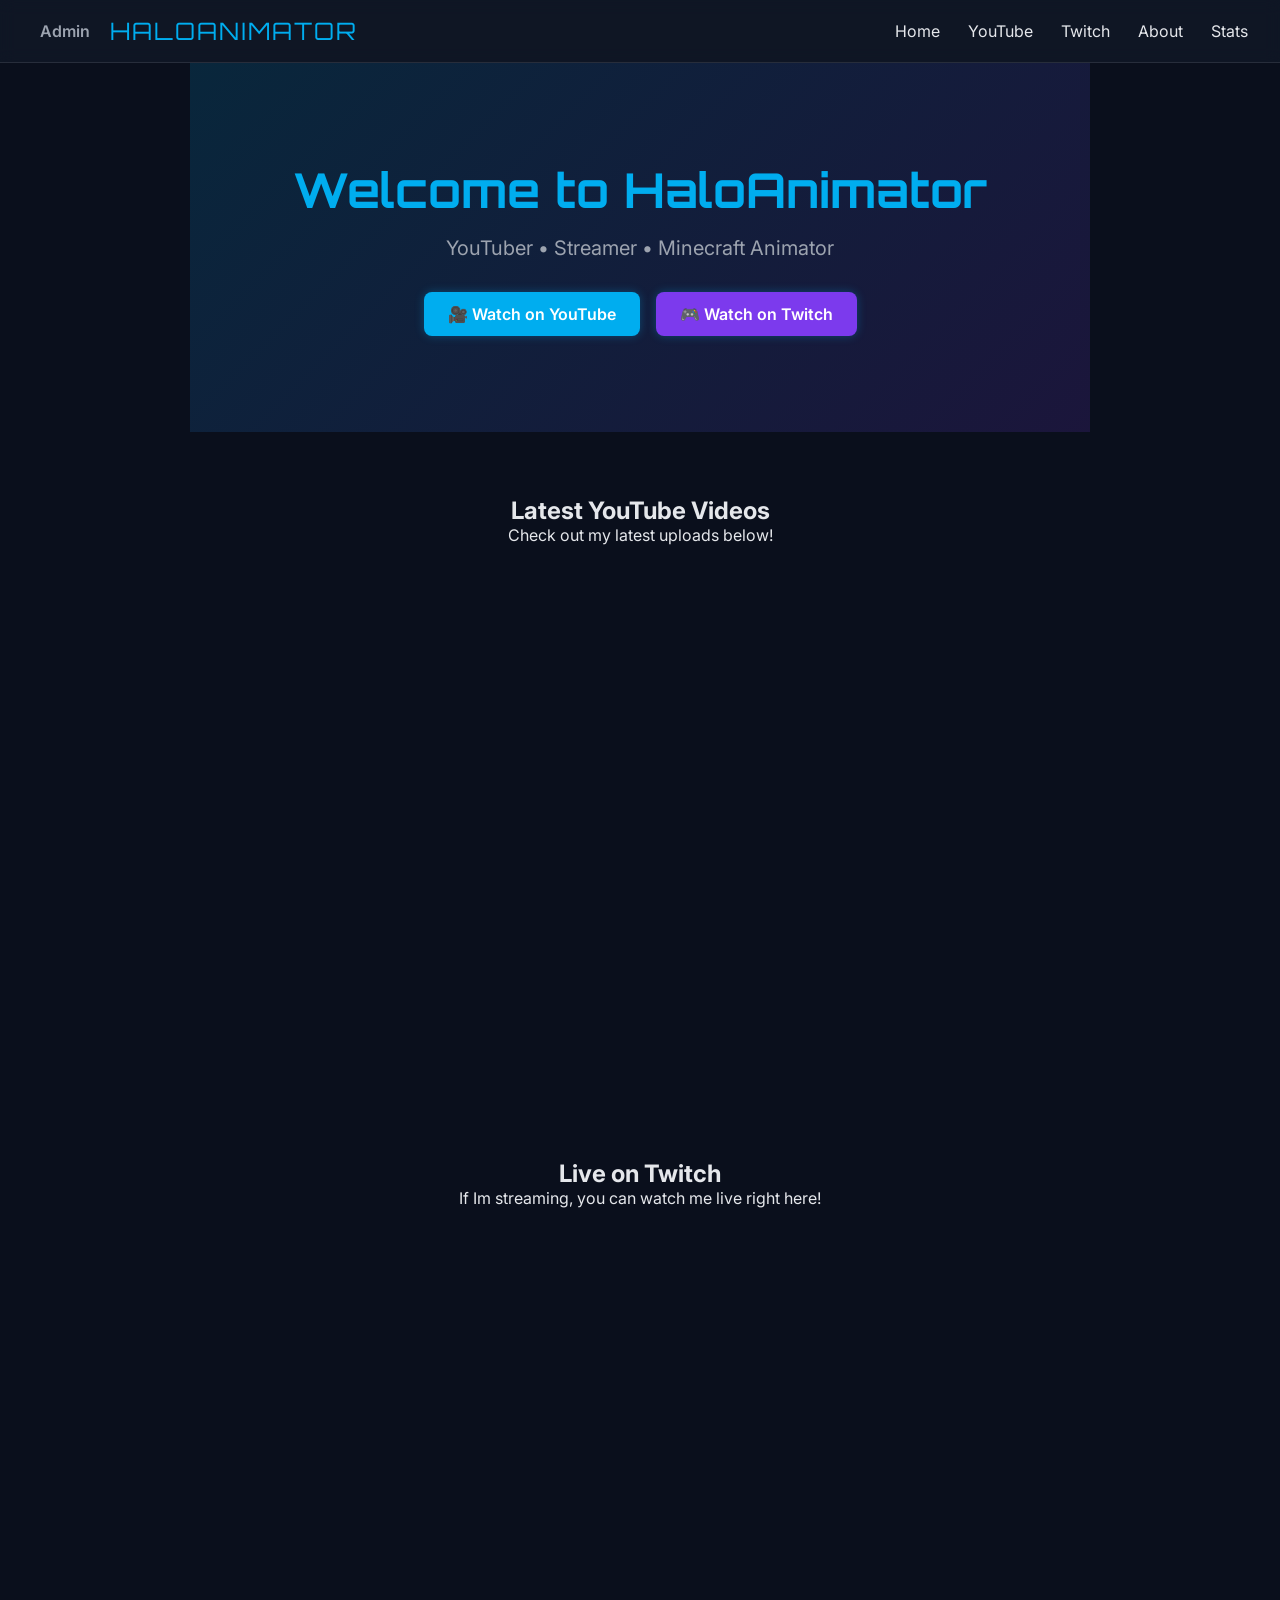
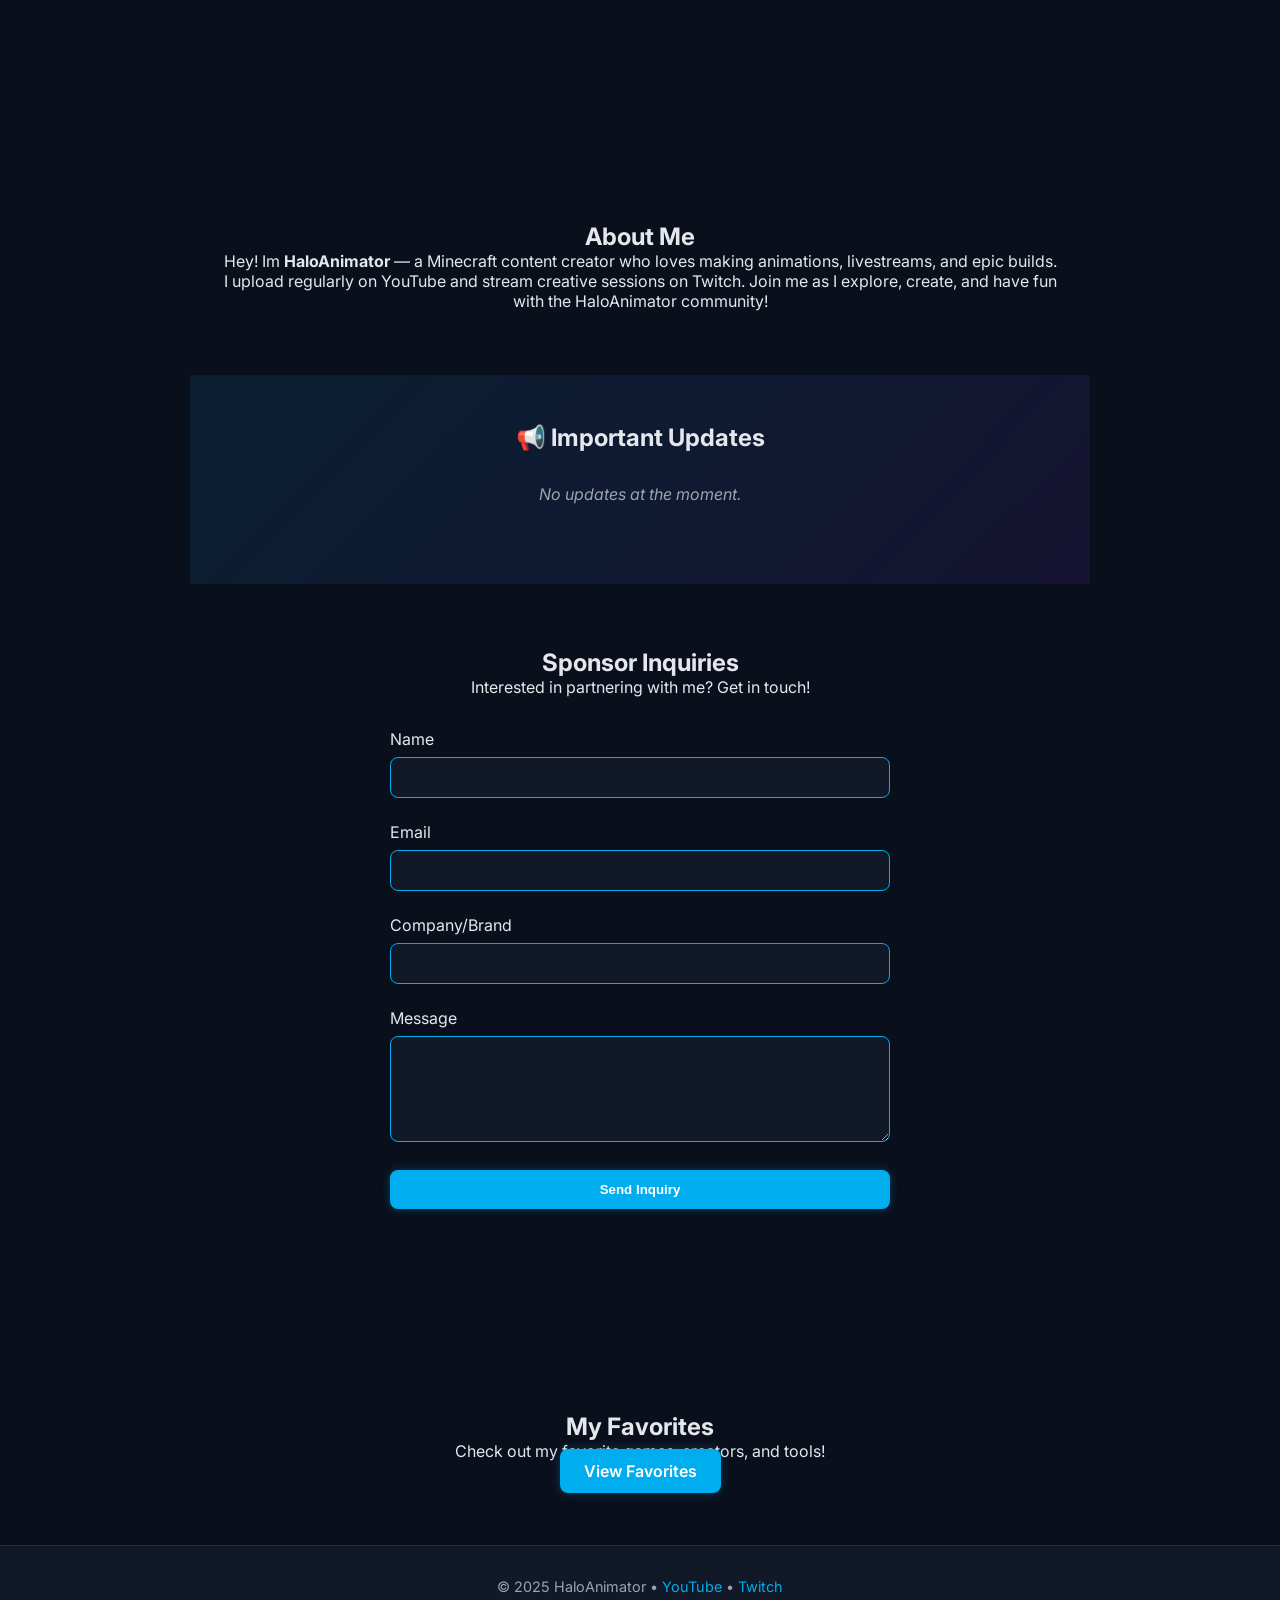
==== index.html @ 28ad97d0 "Main website Main First version" ====
<!DOCTYPE html>
<html lang="en">
<head>
  <meta charset="UTF-8" />
  <meta name="viewport" content="width=device-width, initial-scale=1.0" />
  <title>HaloAnimator | YouTuber & Streamer</title>
  <link rel="stylesheet" href="css/style.css">
</head>

<body>
  <header>
    <div class="left-group">
      <a href="admin_login.html" class="admin-link">Admin</a>
      <div class="logo">HaloAnimator</div>
    </div>
    <nav>
      <a href="#home">Home</a>
      <a href="#youtube">YouTube</a>
      <a href="#twitch">Twitch</a>
      <a href="#about">About</a>
      <a href="stats.html">Stats</a>
    </nav>
  </header>

  <section id="home" class="hero">
    <h1>Welcome to HaloAnimator</h1>
    <p>YouTuber • Streamer • Minecraft Animator</p>
    <div class="buttons">
      <a href="https://www.youtube.com/@HalloAnimator" target="_blank" class="btn btn-primary">🎥 Watch on YouTube</a>
      <a href="https://www.twitch.tv/haloanimatoryt" target="_blank" class="btn btn-secondary">🎮 Watch on Twitch</a>
    </div>
  </section>

  <section id="youtube">
    <h2>Latest YouTube Videos</h2>
    <p>Check out my latest uploads below!</p>
    <iframe src="https://www.youtube.com/embed?listType=user_uploads&list=HalloAnimator"></iframe>
  </section>

  <section id="twitch">
    <h2>Live on Twitch</h2>
    <p>If Im streaming, you can watch me live right here!</p>
    <iframe src="https://player.twitch.tv/?channel=haloanimatoryt&parent=example.com" allowfullscreen></iframe>
  </section>

  <section id="about">
    <h2>About Me</h2>
    <p>Hey! Im <strong>HaloAnimator</strong> — a Minecraft content creator who loves making animations, livestreams, and epic builds.  
      I upload regularly on YouTube and stream creative sessions on Twitch. Join me as I explore, create, and have fun with the HaloAnimator community!</p>
  </section>

  <!-- Admin Messages Display -->
  <section id="admin-messages" style="background: linear-gradient(135deg, rgba(0,173,239,0.1), rgba(124,58,237,0.1)); padding: 3rem 1rem;">
    <h2>📢 Important Updates</h2>
    <div id="viewer-messages" style="max-width: 800px; margin: 2rem auto; display: grid; gap: 1rem;">
      <p style="color: var(--muted); font-style: italic;">No updates at the moment.</p>
    </div>
  </section>

  <section id="sponsors">
    <h2>Sponsor Inquiries</h2>
    <p>Interested in partnering with me? Get in touch!</p>
    <form style="max-width: 500px; margin: 2rem auto; text-align: left;" action="mailto:a083024@kitszh.ch" method="POST" enctype="text/plain">
      <div style="margin-bottom: 1.5rem;">
        <label for="name" style="display: block; margin-bottom: 0.5rem; color: var(--text);">Name</label>
        <input type="text" id="name" name="name" required style="width: 100%; padding: 0.75rem; border: 1px solid var(--primary); border-radius: 8px; background: var(--surface); color: var(--text);">
      </div>
      <div style="margin-bottom: 1.5rem;">
        <label for="email" style="display: block; margin-bottom: 0.5rem; color: var(--text);">Email</label>
        <input type="email" id="email" name="email" required style="width: 100%; padding: 0.75rem; border: 1px solid var(--primary); border-radius: 8px; background: var(--surface); color: var(--text);">
      </div>
      <div style="margin-bottom: 1.5rem;">
        <label for="company" style="display: block; margin-bottom: 0.5rem; color: var(--text);">Company/Brand</label>
        <input type="text" id="company" name="company" style="width: 100%; padding: 0.75rem; border: 1px solid var(--primary); border-radius: 8px; background: var(--surface); color: var(--text);">
      </div>
      <div style="margin-bottom: 1.5rem;">
        <label for="message" style="display: block; margin-bottom: 0.5rem; color: var(--text);">Message</label>
        <textarea id="message" name="message" rows="5" required style="width: 100%; padding: 0.75rem; border: 1px solid var(--primary); border-radius: 8px; background: var(--surface); color: var(--text); font-family: 'Inter', sans-serif;"></textarea>
      </div>
      <button type="submit" class="btn btn-primary" style="width: 100%;">Send Inquiry</button>
    </form>
  </section>
  <section id="favorites" style="margin-top: 43px;">
    <h2>My Favorites</h2>
    <p>Check out my favorite games, creators, and tools!</p>
    <a href="favorite.html" class="btn btn-primary">View Favorites</a>
  </section>
  <footer>
    <p>© 2025 HaloAnimator • <a href="https://www.youtube.com/@HalloAnimator" target="_blank">YouTube</a> • <a href="https://www.twitch.tv/haloanimatoryt" target="_blank">Twitch</a></p>
  </footer>

  <script>
    // Display admin messages on the viewer page
    function loadViewerMessages() {
      var messages = JSON.parse(localStorage.getItem('admin-messages') || '[]');
      var viewerMessages = document.getElementById('viewer-messages');

      if(messages.length === 0) {
        viewerMessages.innerHTML = '<p style="color: var(--muted); font-style: italic;">No updates at the moment.</p>';
        return;
      }

      // Sort by newest first
      messages.reverse();

      viewerMessages.innerHTML = messages.map(function(msg) {
        return '<div style="background: rgba(0,173,239,0.08); padding: 1.5rem; border-radius: 8px; border-left: 3px solid var(--primary);">' +
               '<h3 style="margin: 0 0 0.5rem 0; color: var(--primary);">' + escapeHtml(msg.title) + '</h3>' +
               '<p style="margin: 0.5rem 0; color: var(--muted); font-size: 0.85rem;">' + msg.timestamp + '</p>' +
               '<p style="margin: 0.75rem 0 0 0; color: var(--text); line-height: 1.6;">' + escapeHtml(msg.content) + '</p>' +
               '</div>';
      }).join('');
    }

    // Helper function to escape HTML
    function escapeHtml(text) {
      var div = document.createElement('div');
      div.textContent = text;
      return div.innerHTML;
    }

    // Load messages on page load
    loadViewerMessages();

    // Refresh messages every 5 seconds
    setInterval(loadViewerMessages, 5000);
  </script>
</body>
</html>
---- css/style.css ----
@import url('https://fonts.googleapis.com/css2?family=Orbitron:wght@600&family=Inter:wght@400;600&display=swap');

:root {
  --primary: #00ADEF;
  --secondary: #7C3AED;
  --bg: #0A0F1C;
  --surface: #111827;
  --text: #E5E7EB;
  --muted: #9CA3AF;
}

* {
  margin: 0;
  padding: 0;
  box-sizing: border-box;
}

body {
  background-color: var(--bg);
  color: var(--text);
  font-family: 'Inter', sans-serif;
  overflow-x: hidden;
}

header {
  position: sticky;
  top: 0;
  backdrop-filter: blur(8px);
  background: rgba(17, 24, 39, 0.8);
  display: flex;
  align-items: center;
  justify-content: space-between;
  padding: 1rem 2rem;
  z-index: 100;
  border-bottom: 1px solid rgba(255,255,255,0.1);
}

.logo {
  font-family: 'Orbitron', sans-serif;
  font-size: 1.5rem;
  color: var(--primary);
  text-transform: uppercase;
  letter-spacing: 2px;
}

nav a {
  color: var(--text);
  margin-left: 1.5rem;
  text-decoration: none;
  transition: color 0.3s, text-shadow 0.3s;
}

nav a:hover {
  color: var(--primary);
  text-shadow: 0 0 10px var(--primary);
}

.hero {
  display: flex;
  flex-direction: column;
  align-items: center;
  justify-content: center;
  text-align: center;
  padding: 6rem 1rem;
  background: linear-gradient(135deg, rgba(0,173,239,0.15), rgba(124,58,237,0.15));
}

.hero h1 {
  font-family: 'Orbitron', sans-serif;
  font-size: 3rem;
  color: var(--primary);
  margin-bottom: 1rem;
}

.hero p {
  font-size: 1.25rem;
  color: var(--muted);
  margin-bottom: 2rem;
}

.buttons {
  display: flex;
  gap: 1rem;
  flex-wrap: wrap;
  justify-content: center;
}

.btn {
  padding: 0.75rem 1.5rem;
  font-weight: 600;
  border: none;
  border-radius: 8px;
  cursor: pointer;
  text-decoration: none;
  color: white;
  transition: all 0.3s ease;
  box-shadow: 0 0 10px rgba(0,173,239,0.3);
}

.btn-primary {
  background: var(--primary);
}

.btn-primary:hover {
  background: #0094d8;
  box-shadow: 0 0 20px rgba(0,173,239,0.6);
}

.btn-secondary {
  background: var(--secondary);
}

.btn-secondary:hover {
  background: #692bdc;
  box-shadow: 0 0 20px rgba(124,58,237,0.6);
}

section {
  padding: 4rem 2rem;
  text-align: center;
  max-width: 900px;
  margin: auto;
}

iframe {
  width: 100%;
  max-width: 800px;
  height: 450px;
  border: none;
  border-radius: 12px;
  margin-top: 2rem;
}

footer {
  background: var(--surface);
  text-align: center;
  padding: 2rem;
  font-size: 0.9rem;
  color: var(--muted);
  border-top: 1px solid rgba(255,255,255,0.1);
}

footer a {
  color: var(--primary);
  text-decoration: none;
}

footer a:hover {
  text-shadow: 0 0 8px var(--primary);
}

/* Admin link on left of header */
.left-group { display:flex; align-items:center; gap:0.75rem; }
.admin-link { color: var(--muted); text-decoration: none; padding: 0.25rem 0.5rem; border-radius: 6px; font-weight:600; }
.admin-link:hover { color: var(--primary); text-shadow: 0 0 8px var(--primary); }
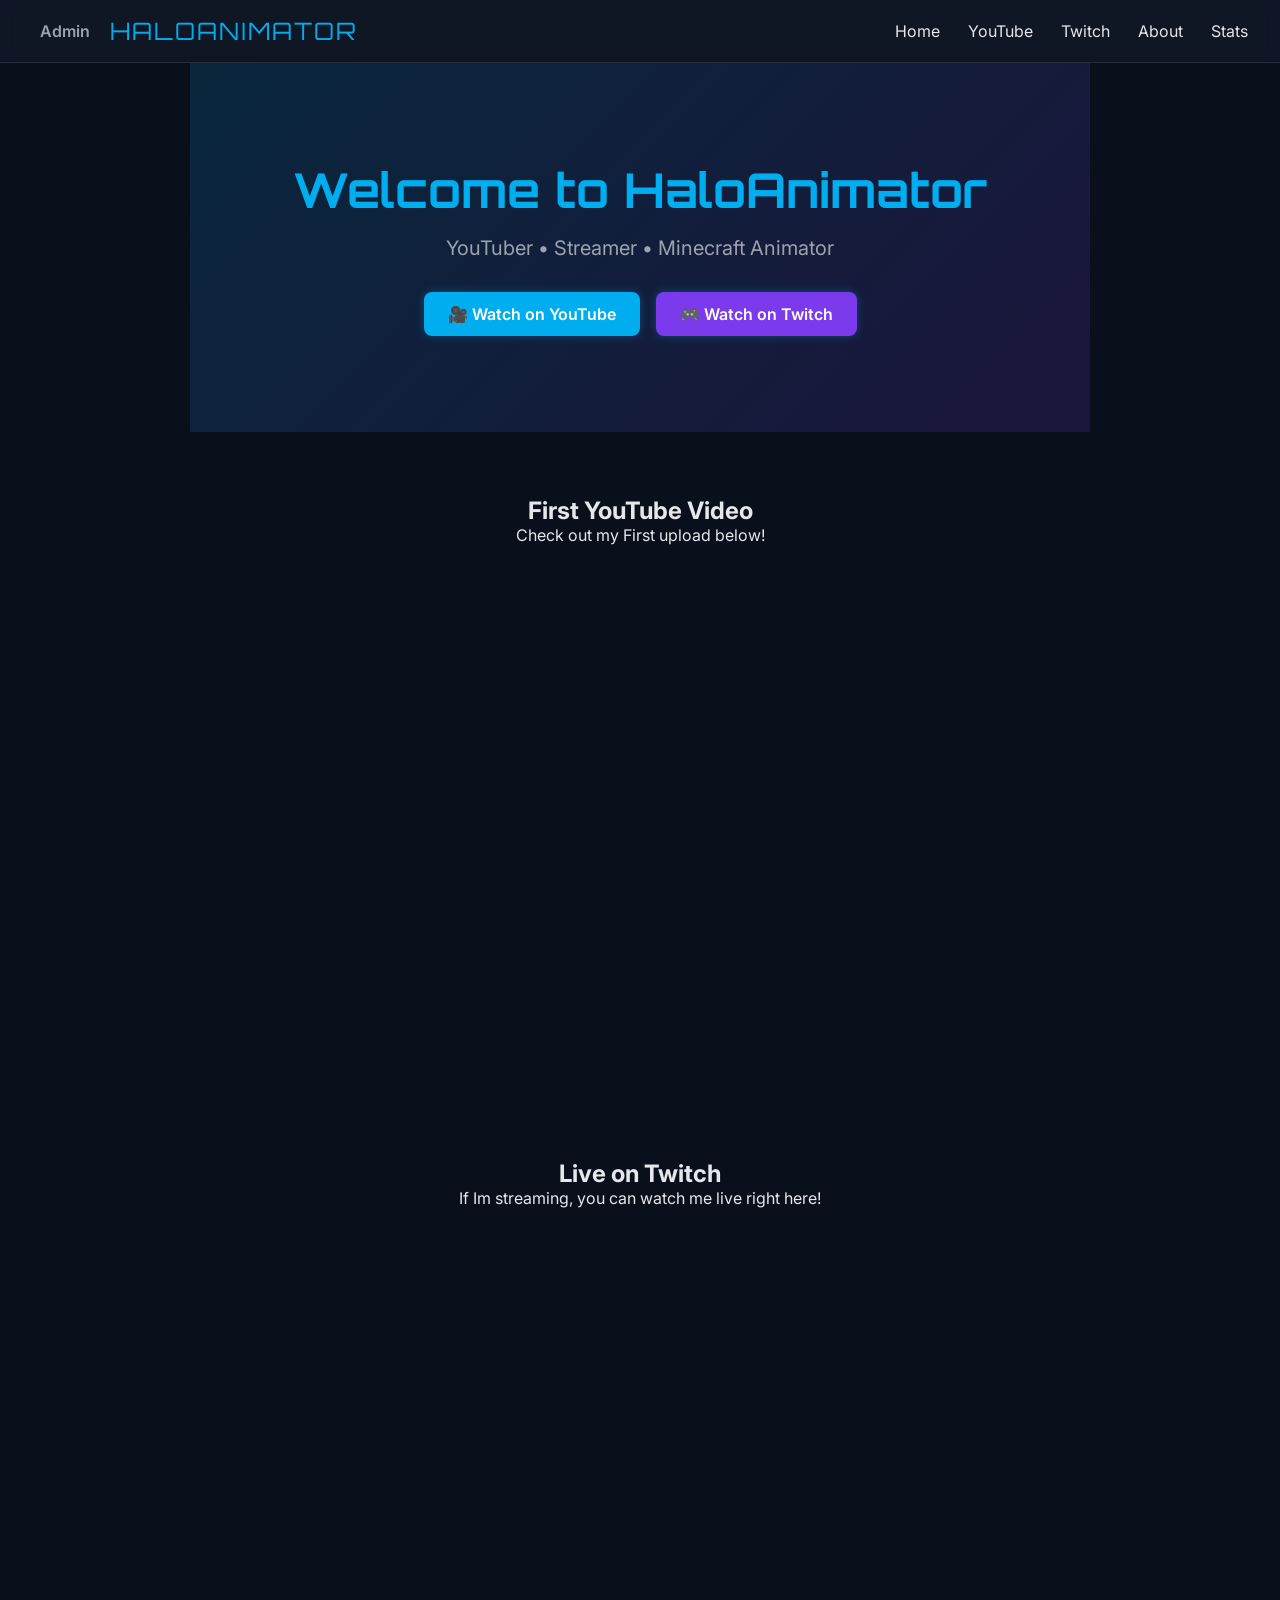
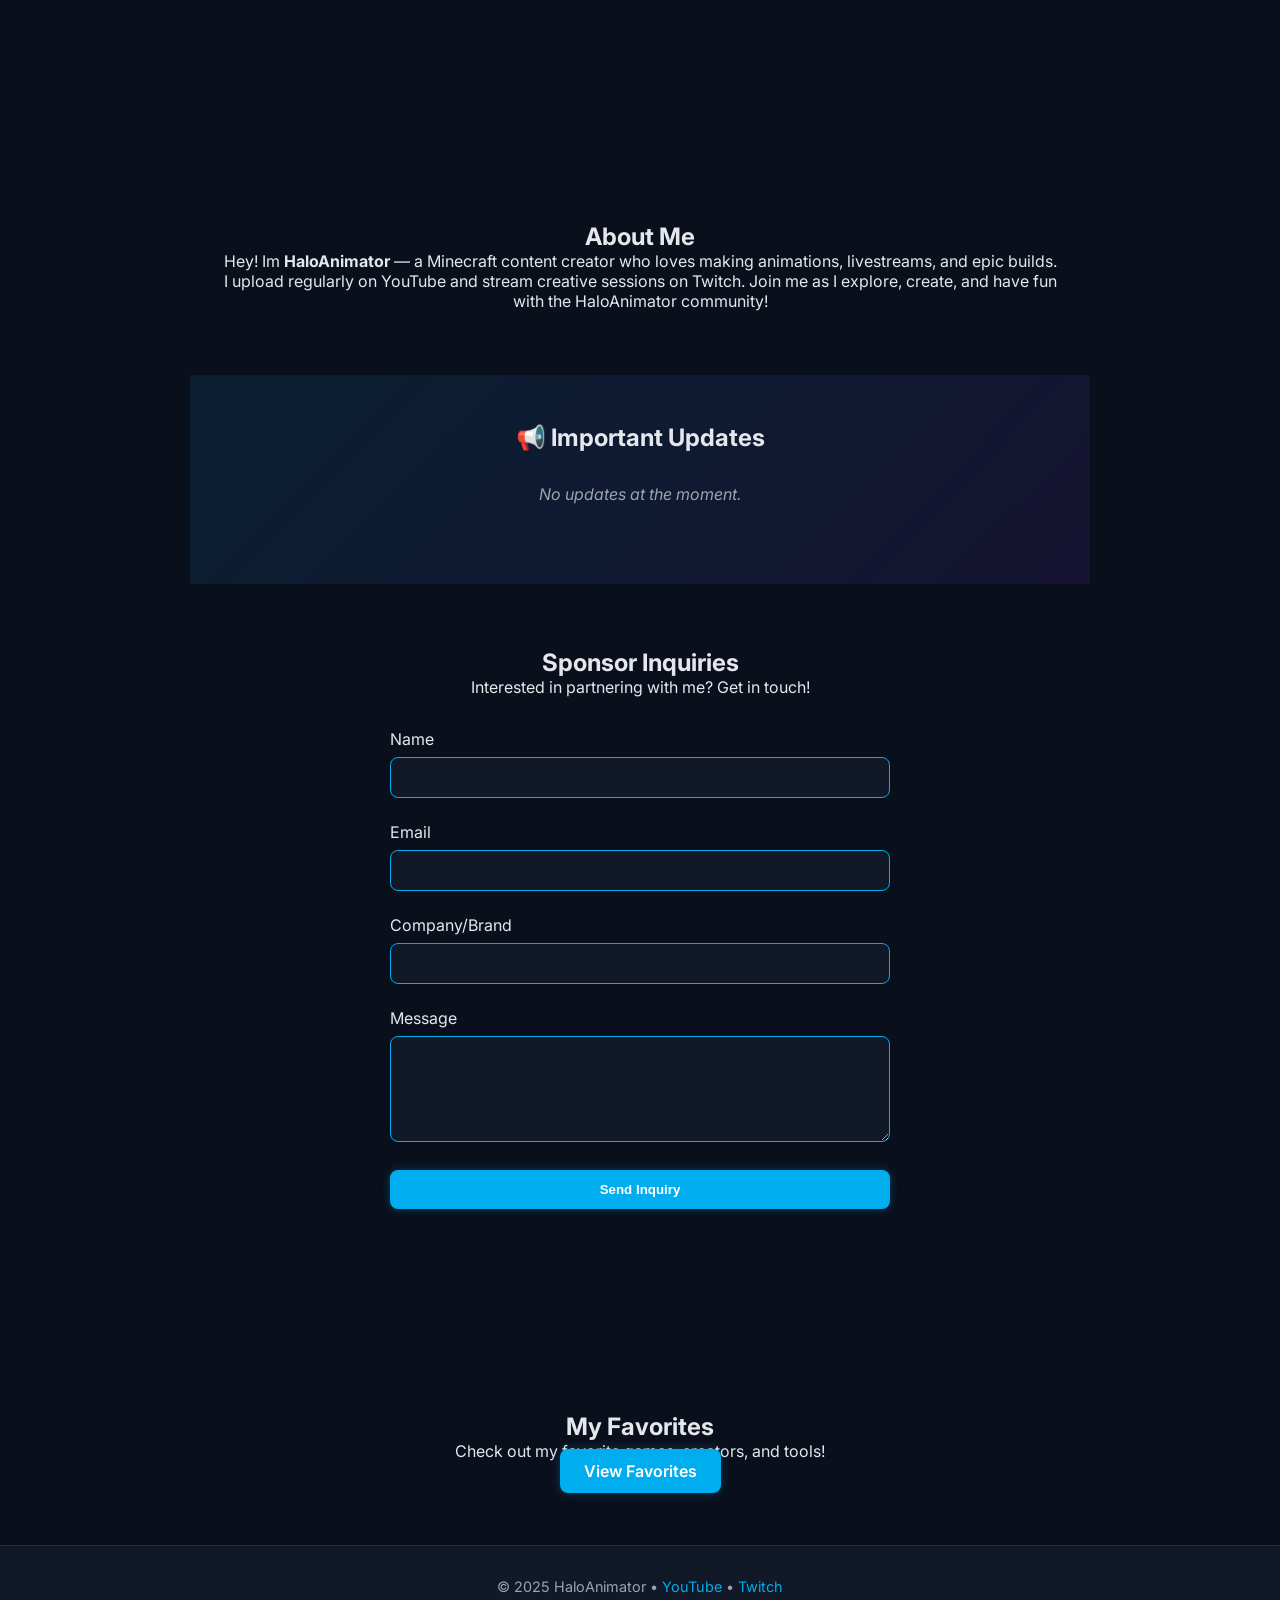
==== commit 1936fdcb: "Update index.html" ====
--- a/index.html
+++ b/index.html
@@ -32,9 +32,9 @@
   </section>
 
   <section id="youtube">
-    <h2>Latest YouTube Videos</h2>
-    <p>Check out my latest uploads below!</p>
-    <iframe src="https://www.youtube.com/embed?listType=user_uploads&list=HalloAnimator"></iframe>
+    <h2>First YouTube Video</h2>
+    <p>Check out my First upload below!</p>
+    <iframe src="https://www.youtube.com/watch?v=JEl3f1_FmaY"></iframe>
   </section>
 
   <section id="twitch">
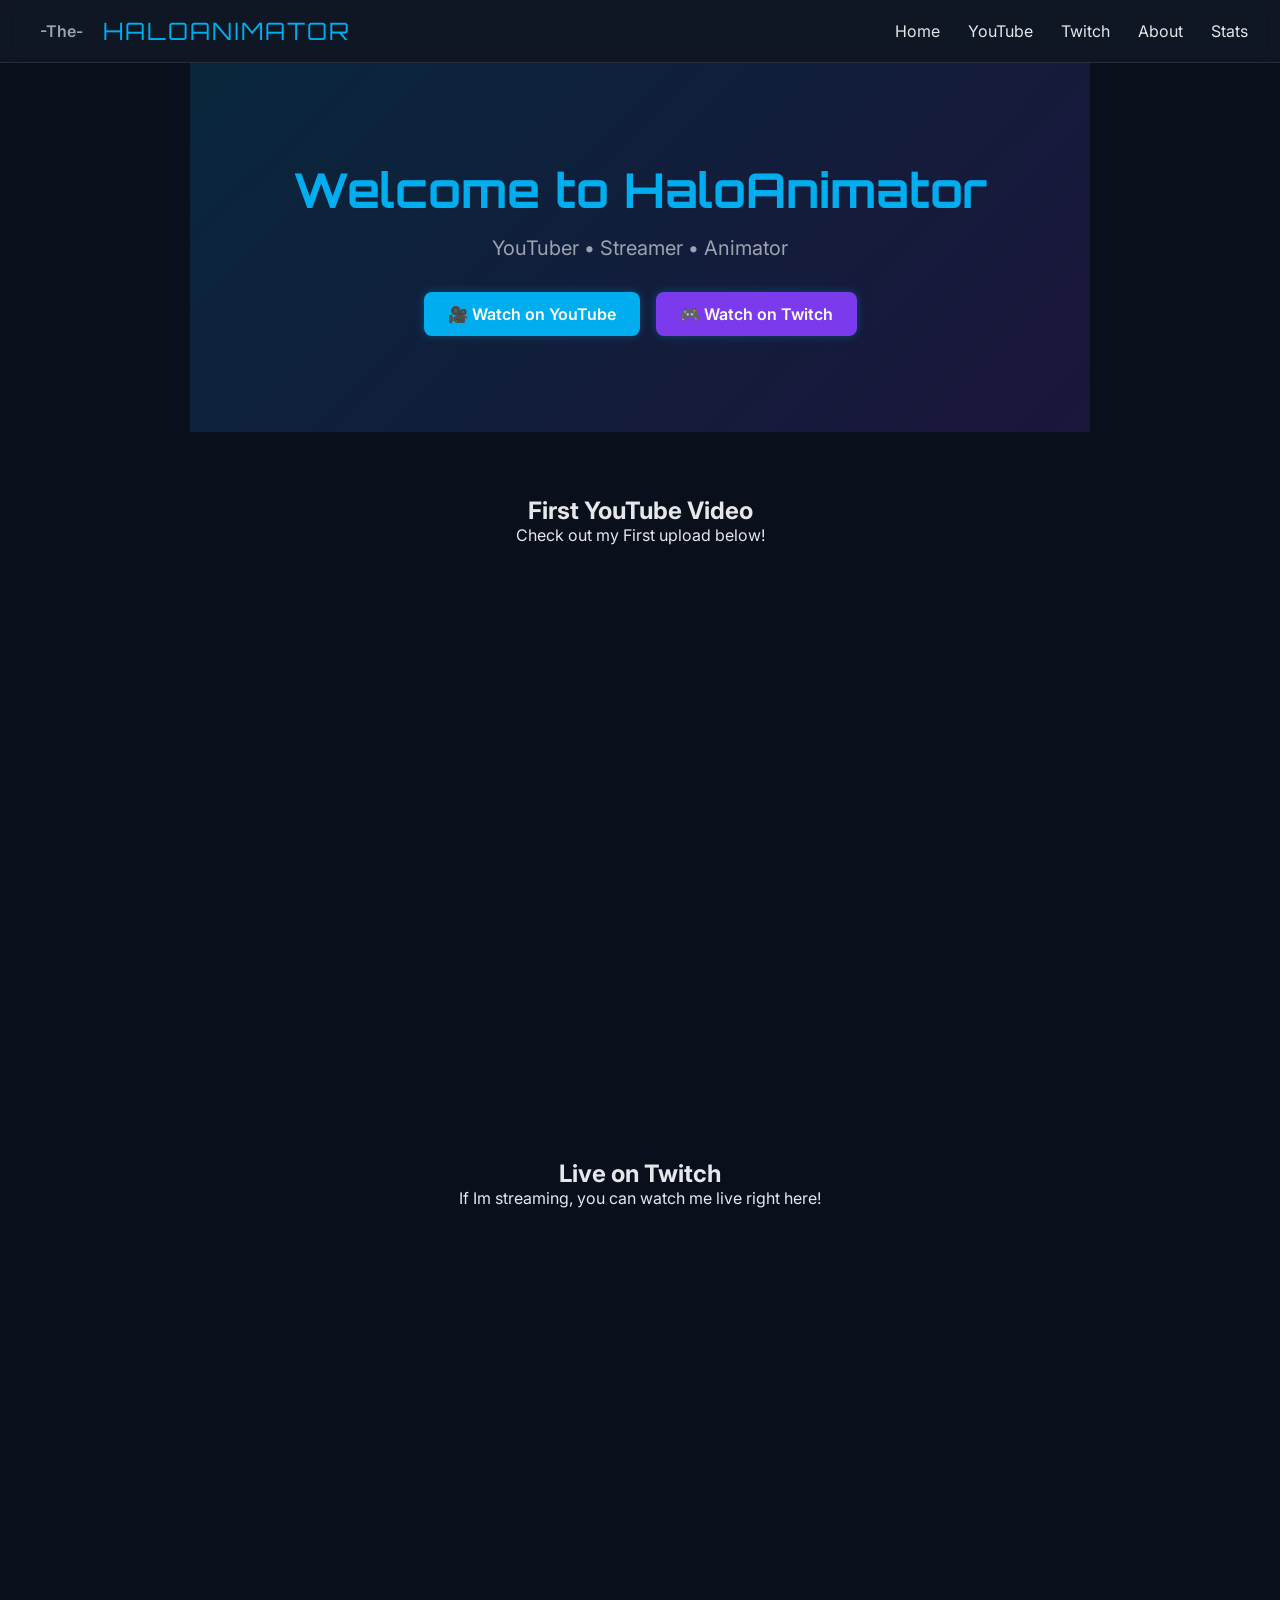
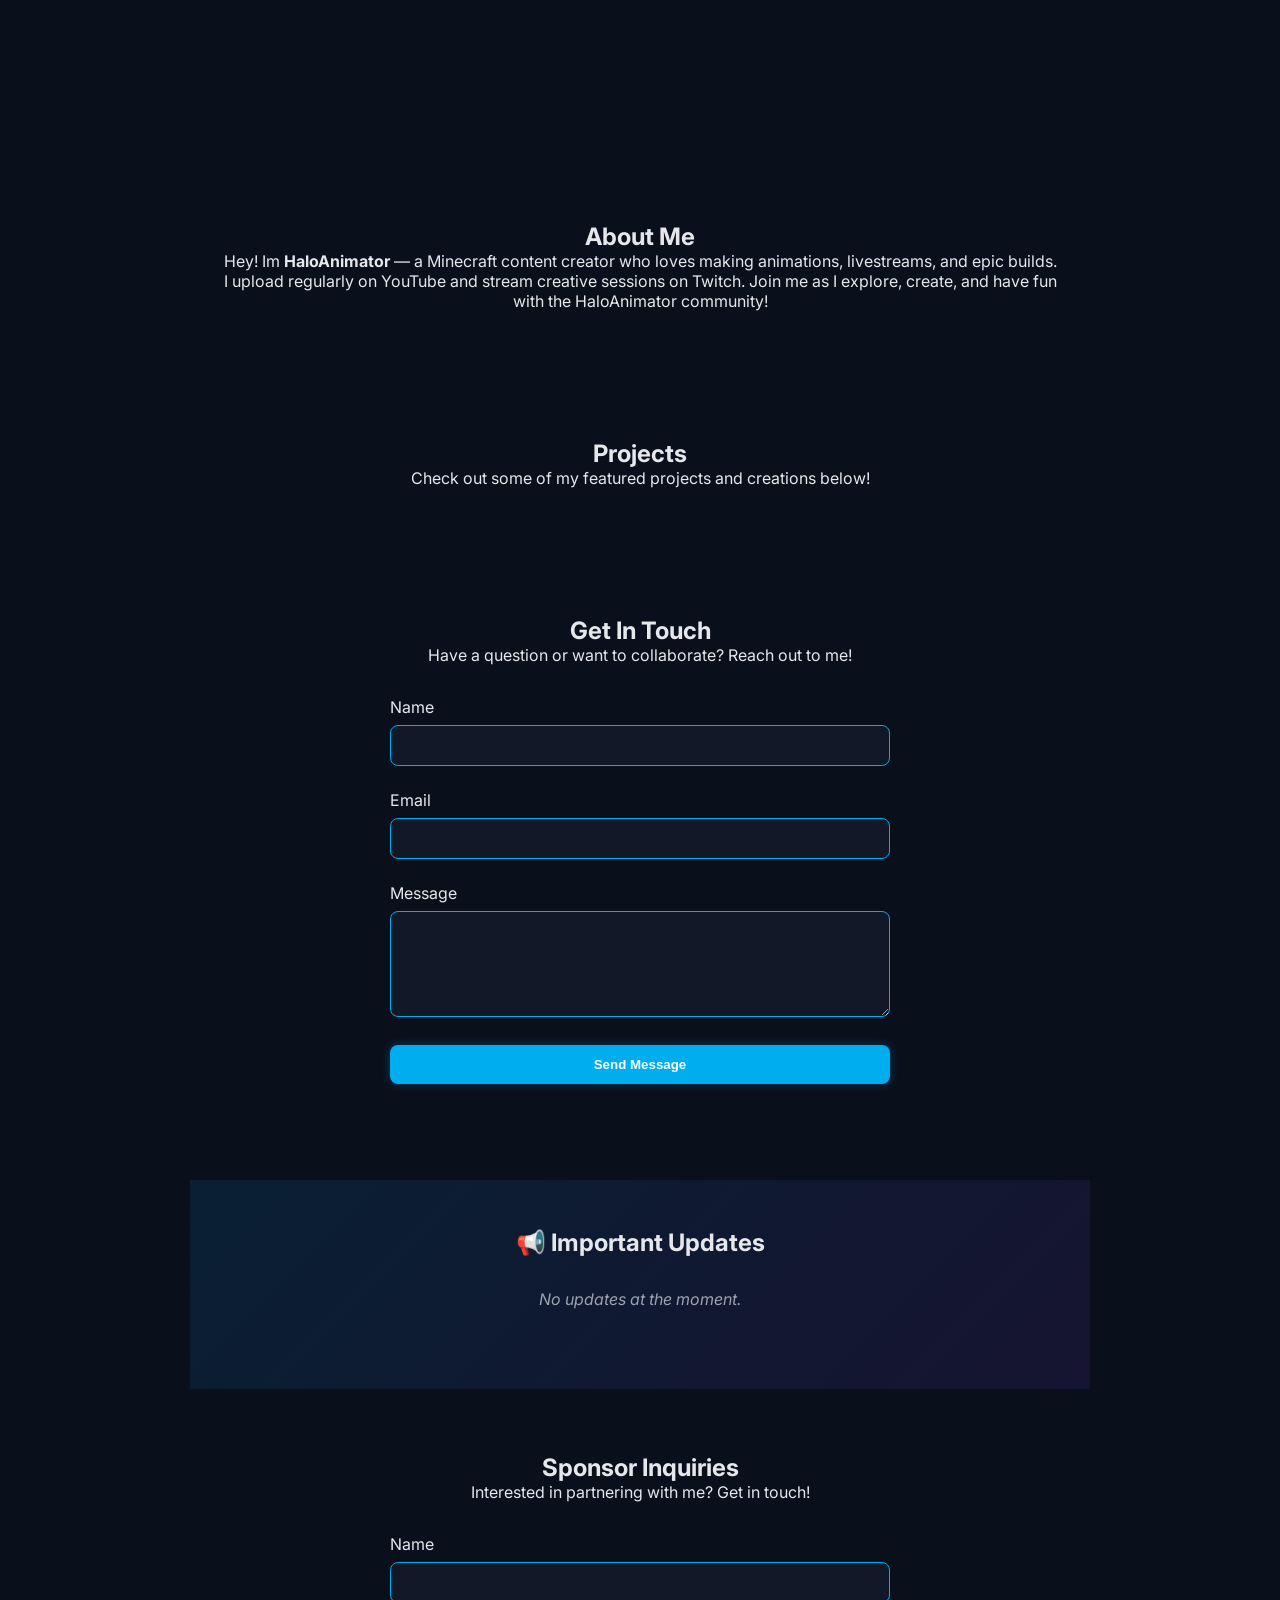
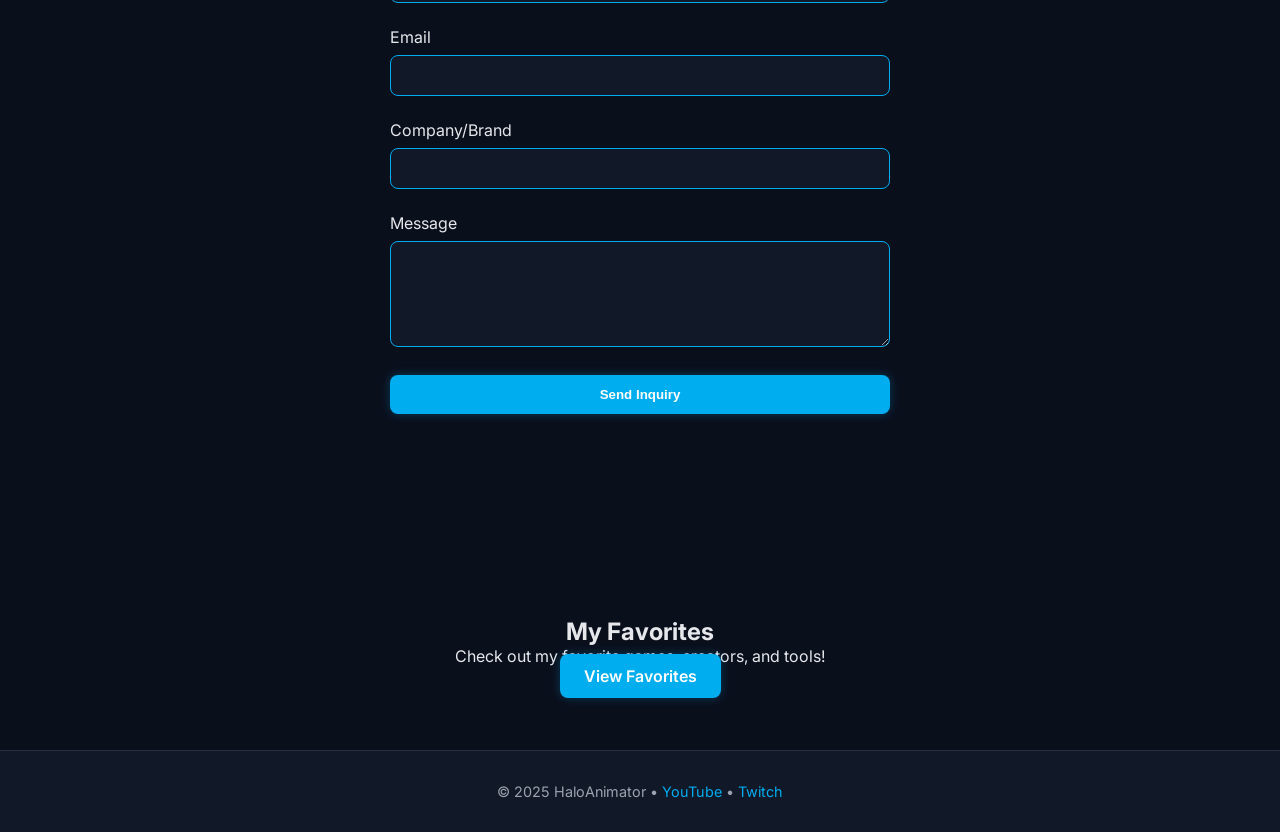
==== commit cdf2afb8: "Update index.html as requested" ====
--- a/index.html
+++ b/index.html
@@ -10,7 +10,7 @@
 <body>
   <header>
     <div class="left-group">
-      <a href="admin_login.html" class="admin-link">Admin</a>
+      <a href="admin_login.html" class="admin-link">-The-</a>
       <div class="logo">HaloAnimator</div>
     </div>
     <nav>
@@ -22,9 +22,10 @@
     </nav>
   </header>
 
-  <section id="home" class="hero">
+  <main>
+    <section id="home" class="hero">
     <h1>Welcome to HaloAnimator</h1>
-    <p>YouTuber • Streamer • Minecraft Animator</p>
+    <p>YouTuber • Streamer • Animator</p>
     <div class="buttons">
       <a href="https://www.youtube.com/@HalloAnimator" target="_blank" class="btn btn-primary">🎥 Watch on YouTube</a>
       <a href="https://www.twitch.tv/haloanimatoryt" target="_blank" class="btn btn-secondary">🎮 Watch on Twitch</a>
@@ -47,6 +48,32 @@
     <h2>About Me</h2>
     <p>Hey! Im <strong>HaloAnimator</strong> — a Minecraft content creator who loves making animations, livestreams, and epic builds.  
       I upload regularly on YouTube and stream creative sessions on Twitch. Join me as I explore, create, and have fun with the HaloAnimator community!</p>
+  </section>
+
+  <section id="projects">
+    <h2>Projects</h2>
+    <p>Check out some of my featured projects and creations below!</p>
+    <!-- Add your projects content here -->
+  </section>
+
+  <section id="contact">
+    <h2>Get In Touch</h2>
+    <p>Have a question or want to collaborate? Reach out to me!</p>
+    <form style="max-width: 500px; margin: 2rem auto; text-align: left;" action="mailto:a083024@kitszh.ch" method="POST" enctype="text/plain">
+      <div style="margin-bottom: 1.5rem;">
+        <label for="contact-name" style="display: block; margin-bottom: 0.5rem; color: var(--text);">Name</label>
+        <input type="text" id="contact-name" name="name" required style="width: 100%; padding: 0.75rem; border: 1px solid var(--primary); border-radius: 8px; background: var(--surface); color: var(--text);">
+      </div>
+      <div style="margin-bottom: 1.5rem;">
+        <label for="contact-email" style="display: block; margin-bottom: 0.5rem; color: var(--text);">Email</label>
+        <input type="email" id="contact-email" name="email" required style="width: 100%; padding: 0.75rem; border: 1px solid var(--primary); border-radius: 8px; background: var(--surface); color: var(--text);">
+      </div>
+      <div style="margin-bottom: 1.5rem;">
+        <label for="contact-message" style="display: block; margin-bottom: 0.5rem; color: var(--text);">Message</label>
+        <textarea id="contact-message" name="message" rows="5" required style="width: 100%; padding: 0.75rem; border: 1px solid var(--primary); border-radius: 8px; background: var(--surface); color: var(--text); font-family: 'Inter', sans-serif;"></textarea>
+      </div>
+      <button type="submit" class="btn btn-primary" style="width: 100%;">Send Message</button>
+    </form>
   </section>
 
   <!-- Admin Messages Display -->
@@ -85,6 +112,8 @@
     <p>Check out my favorite games, creators, and tools!</p>
     <a href="favorite.html" class="btn btn-primary">View Favorites</a>
   </section>
+  </main>
+
   <footer>
     <p>© 2025 HaloAnimator • <a href="https://www.youtube.com/@HalloAnimator" target="_blank">YouTube</a> • <a href="https://www.twitch.tv/haloanimatoryt" target="_blank">Twitch</a></p>
   </footer>
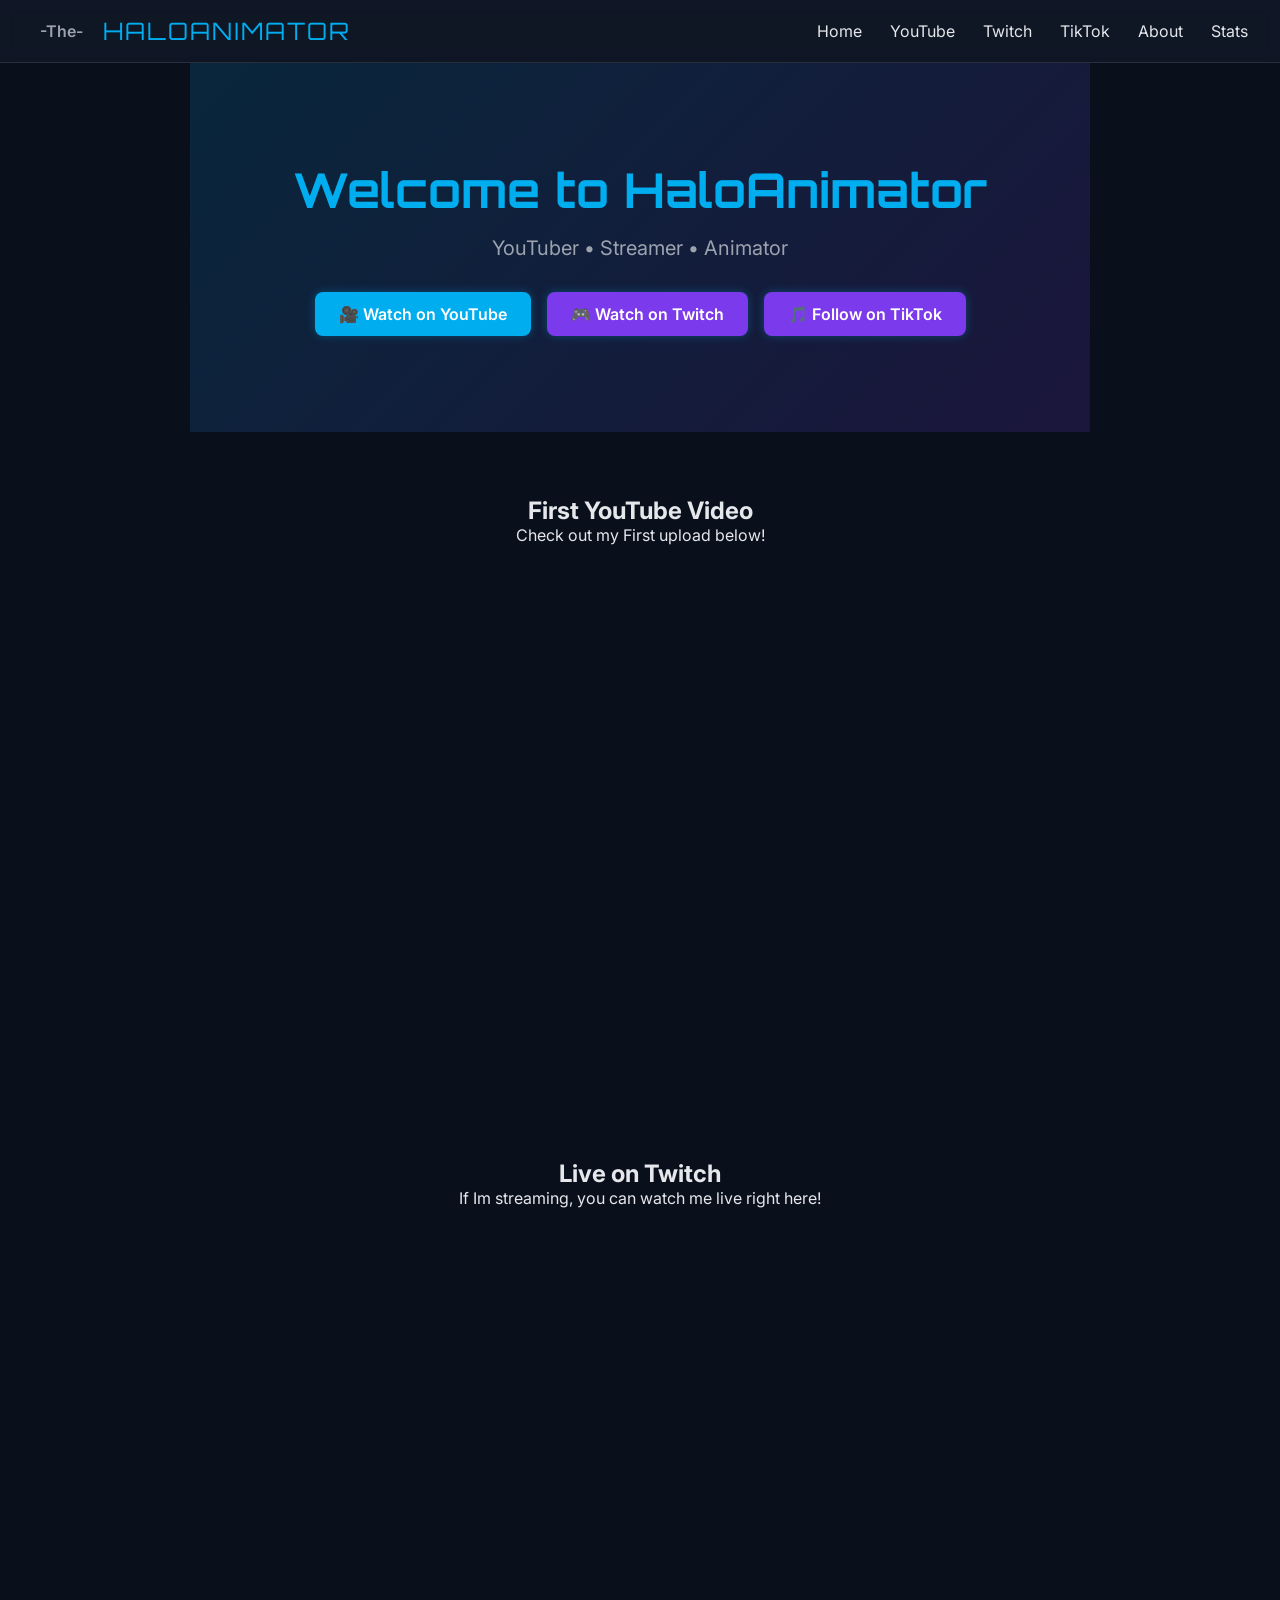
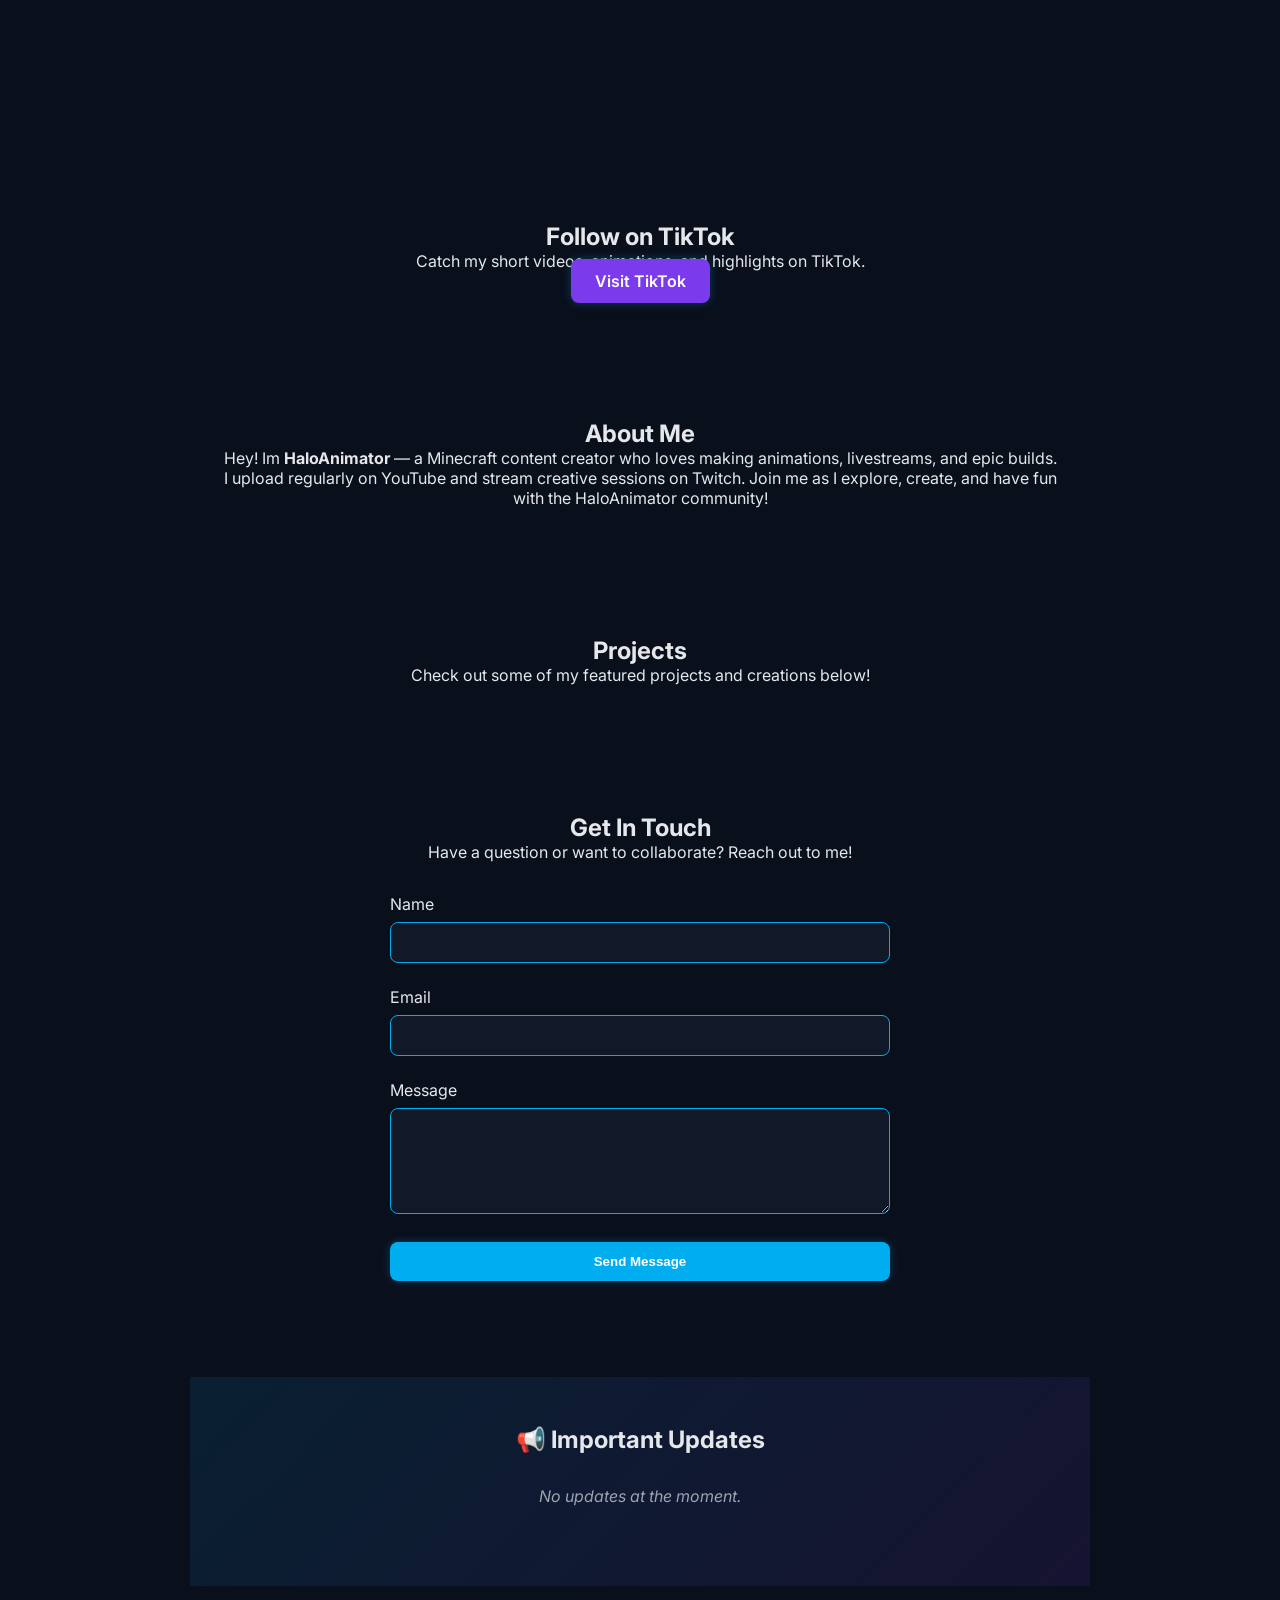
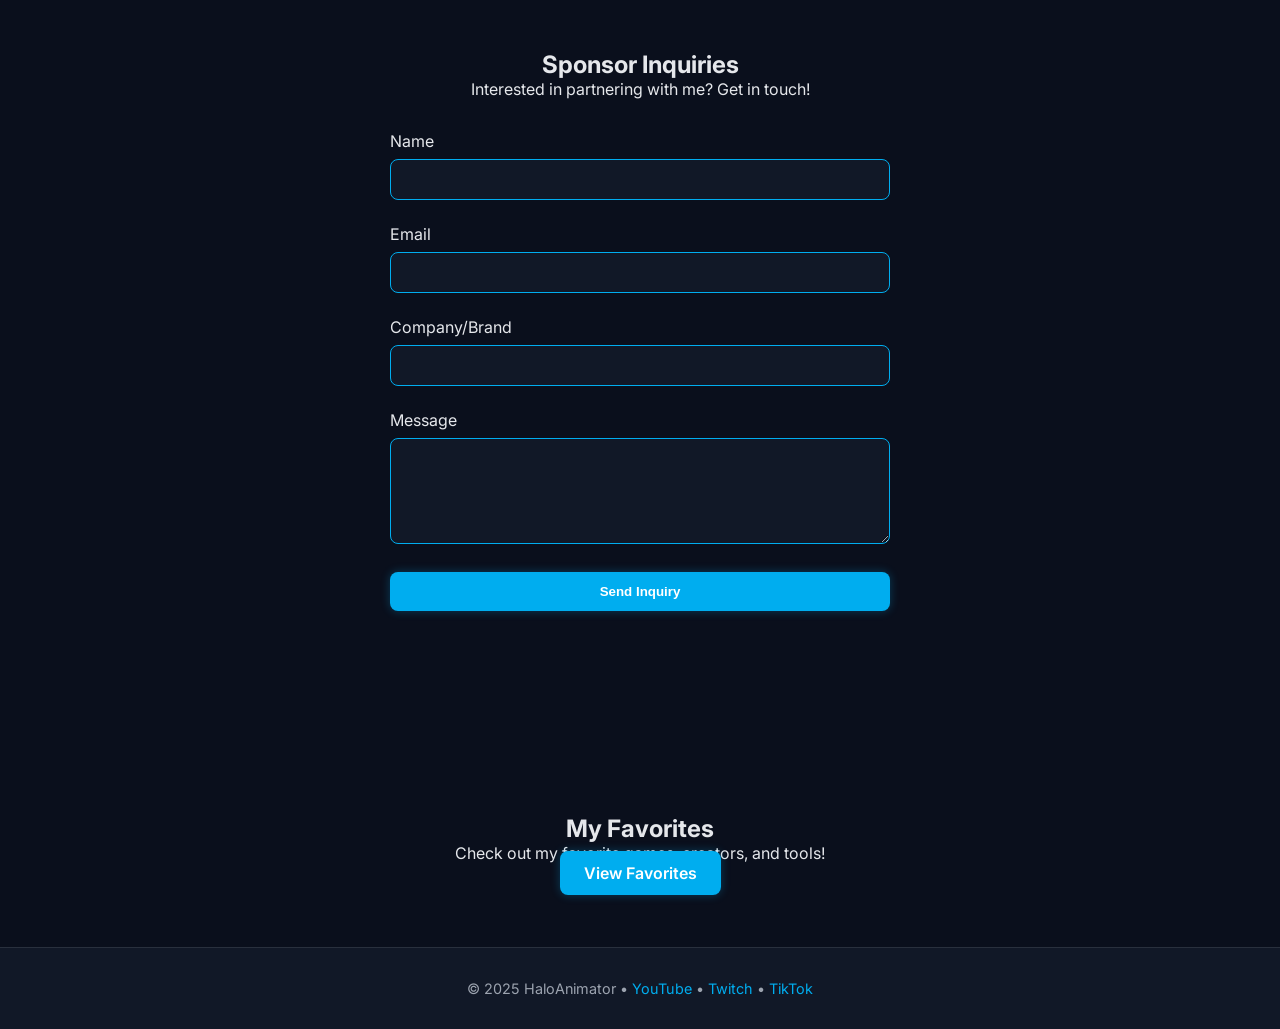
==== commit 777a3173: "Tiktok" ====
--- a/index.html
+++ b/index.html
@@ -17,6 +17,7 @@
       <a href="#home">Home</a>
       <a href="#youtube">YouTube</a>
       <a href="#twitch">Twitch</a>
+      <a href="#tiktok">TikTok</a>
       <a href="#about">About</a>
       <a href="stats.html">Stats</a>
     </nav>
@@ -29,6 +30,7 @@
     <div class="buttons">
       <a href="https://www.youtube.com/@HalloAnimator" target="_blank" class="btn btn-primary">🎥 Watch on YouTube</a>
       <a href="https://www.twitch.tv/haloanimatoryt" target="_blank" class="btn btn-secondary">🎮 Watch on Twitch</a>
+      <a href="https://www.tiktok.com/@haloanimator" target="_blank" class="btn btn-secondary">🎵 Follow on TikTok</a>
     </div>
   </section>
 
@@ -42,6 +44,12 @@
     <h2>Live on Twitch</h2>
     <p>If Im streaming, you can watch me live right here!</p>
     <iframe src="https://player.twitch.tv/?channel=haloanimatoryt&parent=example.com" allowfullscreen></iframe>
+  </section>
+
+  <section id="tiktok">
+    <h2>Follow on TikTok</h2>
+    <p>Catch my short videos, animations, and highlights on TikTok.</p>
+    <a href="https://www.tiktok.com/@haloanimator" target="_blank" class="btn btn-secondary">Visit TikTok</a>
   </section>
 
   <section id="about">
@@ -59,7 +67,7 @@
   <section id="contact">
     <h2>Get In Touch</h2>
     <p>Have a question or want to collaborate? Reach out to me!</p>
-    <form style="max-width: 500px; margin: 2rem auto; text-align: left;" action="mailto:a083024@kitszh.ch" method="POST" enctype="text/plain">
+    <form style="max-width: 500px; margin: 2rem auto; text-align: left;" action="mailto:kevin.nguyen_@outlook.com" method="POST" enctype="text/plain">
       <div style="margin-bottom: 1.5rem;">
         <label for="contact-name" style="display: block; margin-bottom: 0.5rem; color: var(--text);">Name</label>
         <input type="text" id="contact-name" name="name" required style="width: 100%; padding: 0.75rem; border: 1px solid var(--primary); border-radius: 8px; background: var(--surface); color: var(--text);">
@@ -87,7 +95,7 @@
   <section id="sponsors">
     <h2>Sponsor Inquiries</h2>
     <p>Interested in partnering with me? Get in touch!</p>
-    <form style="max-width: 500px; margin: 2rem auto; text-align: left;" action="mailto:a083024@kitszh.ch" method="POST" enctype="text/plain">
+    <form style="max-width: 500px; margin: 2rem auto; text-align: left;" action="mailto:kevin.nguyen_@outlook.com" method="POST" enctype="text/plain">
       <div style="margin-bottom: 1.5rem;">
         <label for="name" style="display: block; margin-bottom: 0.5rem; color: var(--text);">Name</label>
         <input type="text" id="name" name="name" required style="width: 100%; padding: 0.75rem; border: 1px solid var(--primary); border-radius: 8px; background: var(--surface); color: var(--text);">
@@ -115,7 +123,7 @@
   </main>
 
   <footer>
-    <p>© 2025 HaloAnimator • <a href="https://www.youtube.com/@HalloAnimator" target="_blank">YouTube</a> • <a href="https://www.twitch.tv/haloanimatoryt" target="_blank">Twitch</a></p>
+    <p>© 2025 HaloAnimator • <a href="https://www.youtube.com/@HalloAnimator" target="_blank">YouTube</a> • <a href="https://www.twitch.tv/haloanimatoryt" target="_blank">Twitch</a> • <a href="https://www.tiktok.com/@haloanimator" target="_blank">TikTok</a></p>
   </footer>
 
   <script>
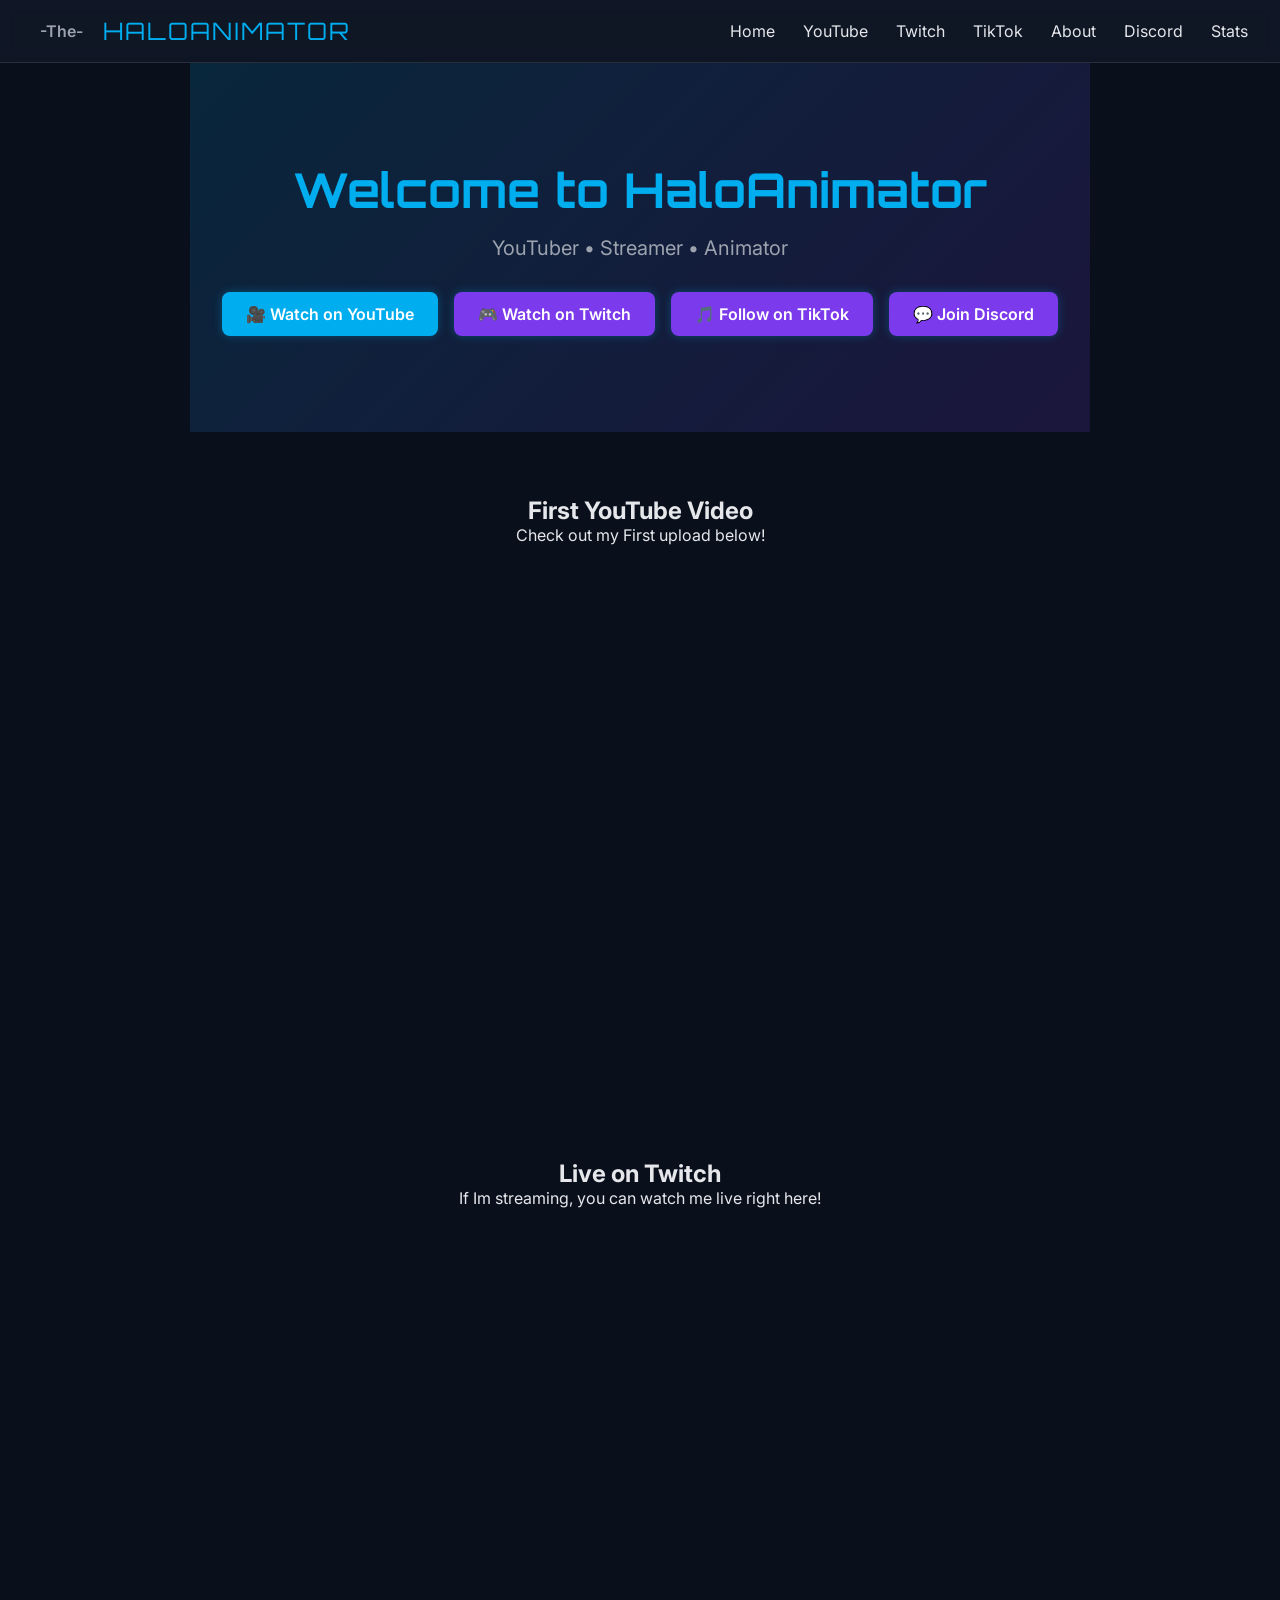
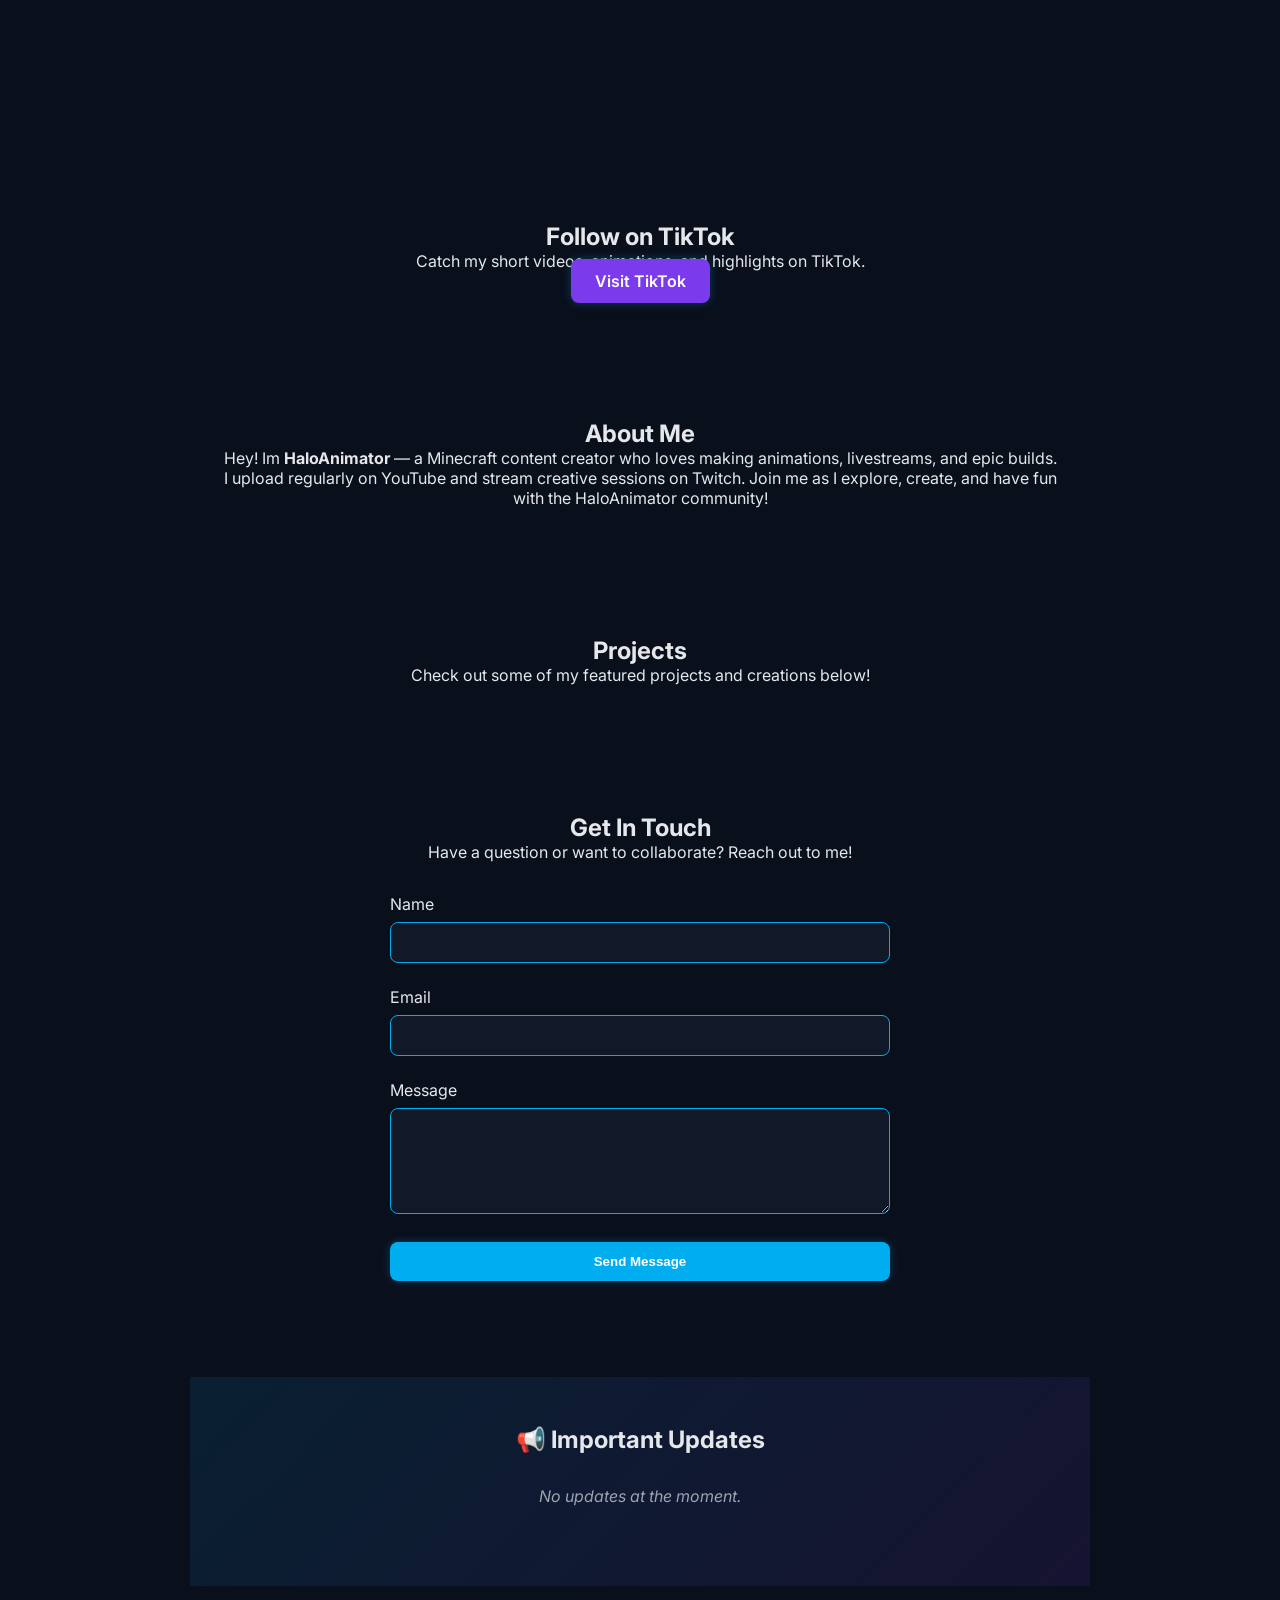
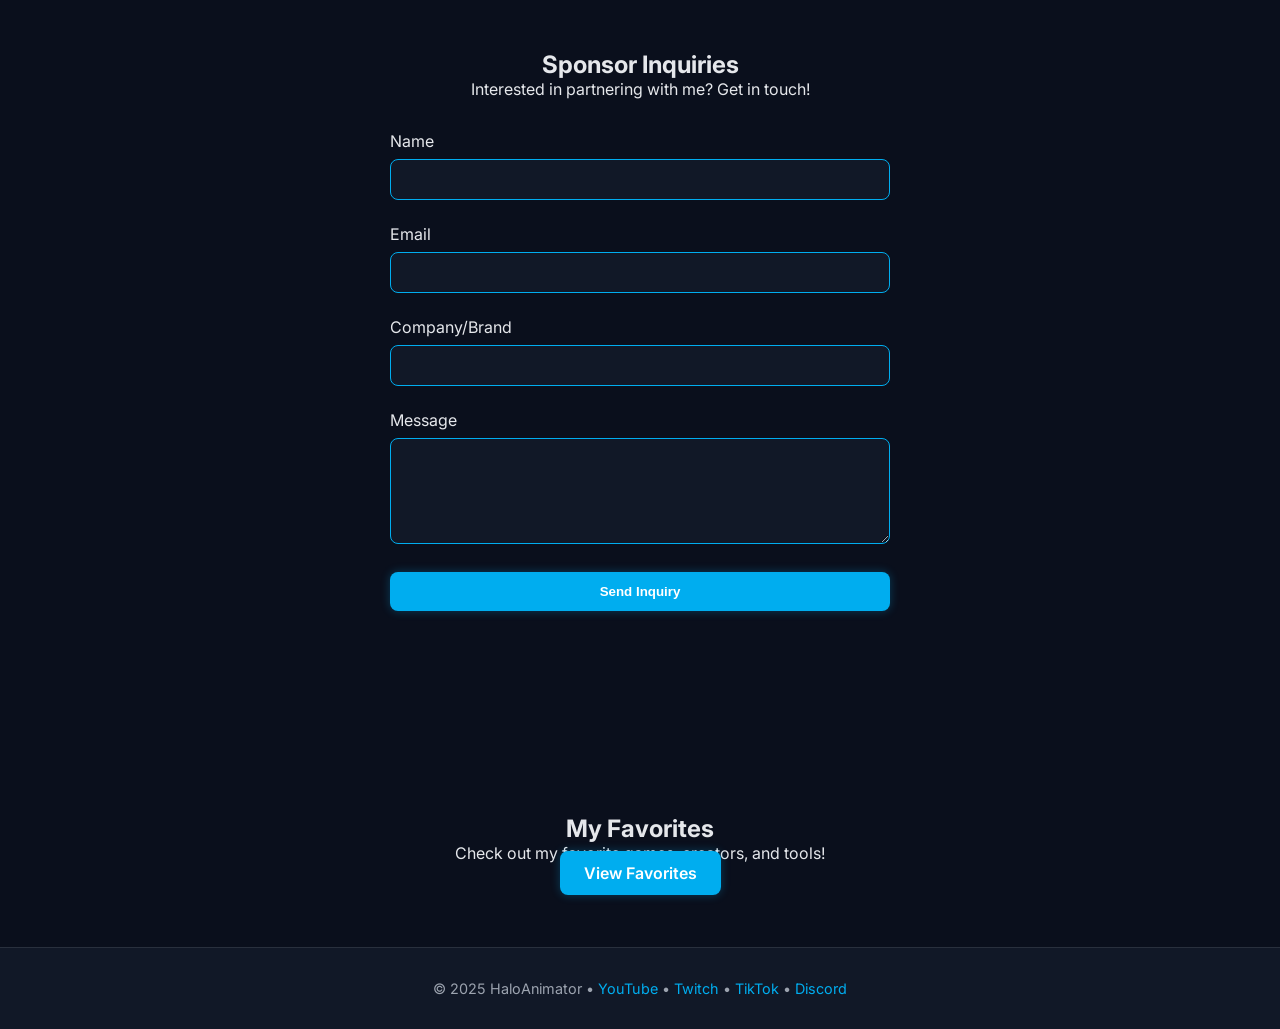
==== commit 390395fc: "Discord" ====
--- a/index.html
+++ b/index.html
@@ -19,6 +19,7 @@
       <a href="#twitch">Twitch</a>
       <a href="#tiktok">TikTok</a>
       <a href="#about">About</a>
+      <a href="#contact">Discord</a>
       <a href="stats.html">Stats</a>
     </nav>
   </header>
@@ -31,6 +32,7 @@
       <a href="https://www.youtube.com/@HalloAnimator" target="_blank" class="btn btn-primary">🎥 Watch on YouTube</a>
       <a href="https://www.twitch.tv/haloanimatoryt" target="_blank" class="btn btn-secondary">🎮 Watch on Twitch</a>
       <a href="https://www.tiktok.com/@haloanimator" target="_blank" class="btn btn-secondary">🎵 Follow on TikTok</a>
+      <a href="https://discord.gg/bjzzyJUhgv" target="_blank" class="btn btn-secondary">💬 Join Discord</a>
     </div>
   </section>
 
@@ -123,7 +125,7 @@
   </main>
 
   <footer>
-    <p>© 2025 HaloAnimator • <a href="https://www.youtube.com/@HalloAnimator" target="_blank">YouTube</a> • <a href="https://www.twitch.tv/haloanimatoryt" target="_blank">Twitch</a> • <a href="https://www.tiktok.com/@haloanimator" target="_blank">TikTok</a></p>
+    <p>© 2025 HaloAnimator • <a href="https://www.youtube.com/@HalloAnimator" target="_blank">YouTube</a> • <a href="https://www.twitch.tv/haloanimatoryt" target="_blank">Twitch</a> • <a href="https://www.tiktok.com/@haloanimator" target="_blank">TikTok</a> • <a href="https://discord.gg/bjzzyJUhgv" target="_blank">Discord</a></p>
   </footer>
 
   <script>
